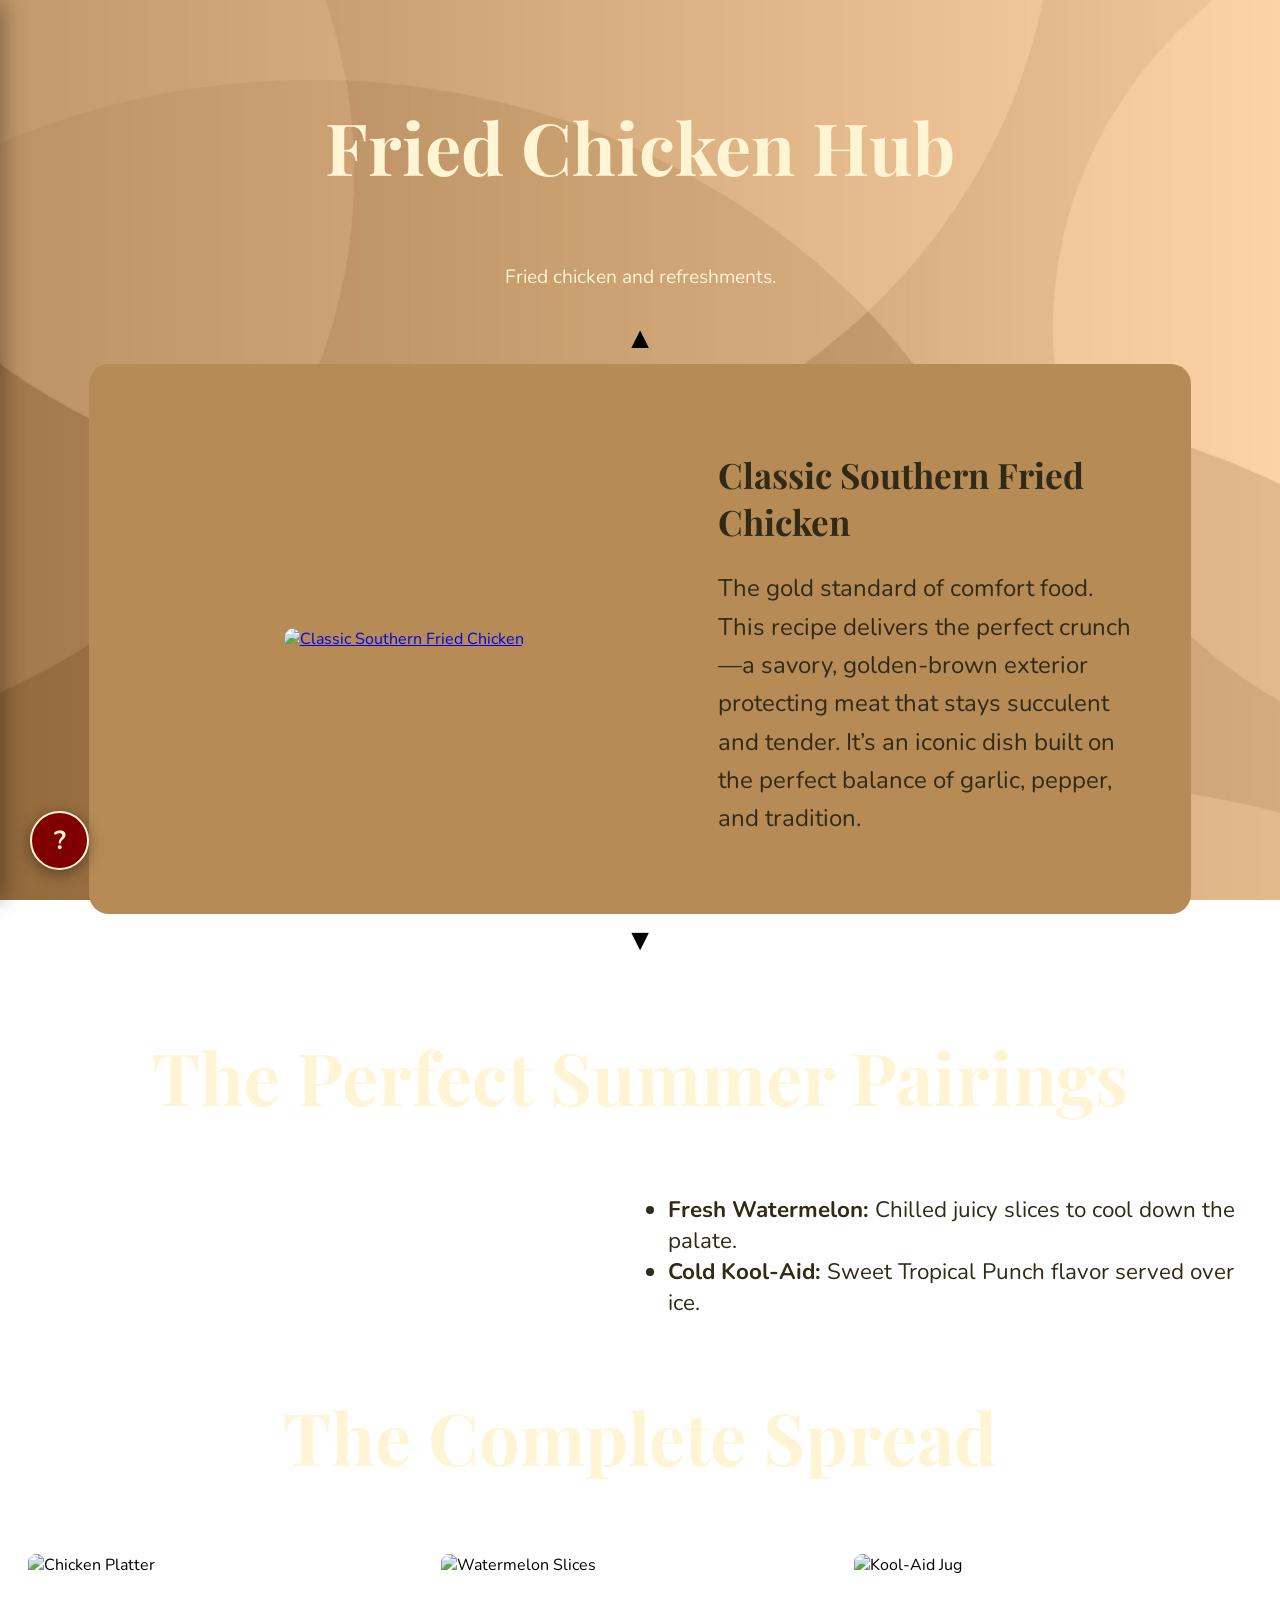
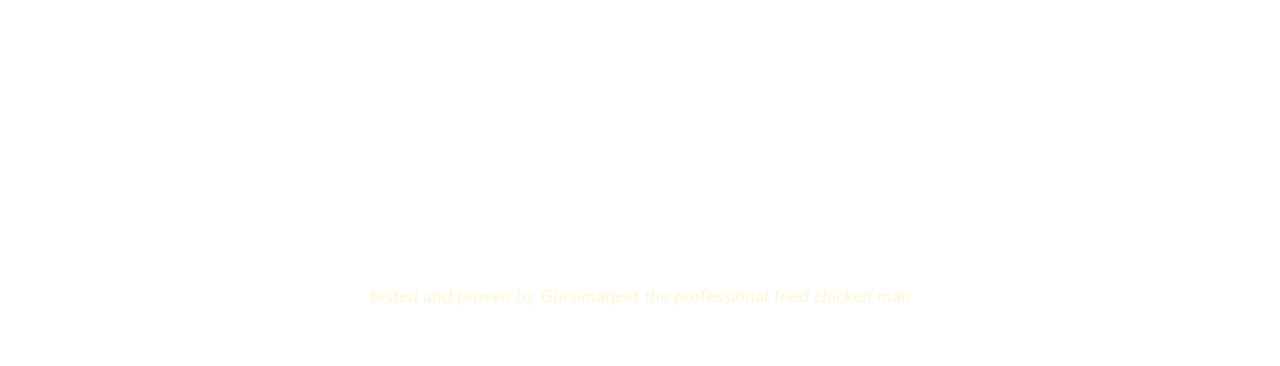
==== index.html @ 08ba00b5 "small refinements, removed unclear bg in recipe pages and rounded hero image" ====
<!DOCTYPE html>
<html lang="en">
<head>
    <meta charset="UTF-8">
    <title>Fried Chicken Hub</title>
    <link rel="stylesheet" href="koolaid.css">
</head>
<body>

<h1>Fried Chicken Hub</h1>
<p class="page-subtitle">Fried chicken and refreshments.</p>

<div class="recipe-wrapper" id="recipes-section">

    <button class="scroll-arrow" onclick="scrollUp()">▲</button>

    <div class="recipe-scroll">

        <div class="recipe-card">
            <div class="column-img">
                <a href="southern.html">
                    <img src="classic.avif" alt="Classic Southern Fried Chicken">
                </a>
            </div>

            <div class="column-text">
                <h3>Classic Southern Fried Chicken</h3>
                <p>
                    The gold standard of comfort food. This recipe delivers the perfect
                    crunch—a savory, golden-brown exterior protecting meat that stays
                    succulent and tender. It’s an iconic dish built on the perfect
                    balance of garlic, pepper, and tradition.
                </p>
            </div>
        </div>

        <div class="recipe-card">
            <div class="column-img">
                <a href="nashville.html">
                    <img src="nashville.jpg" alt="Nashville Hot Chicken">
                </a>
            </div>

            <div class="column-text">
                <h3>Nashville Hot Chicken</h3>
                <p>
                    Not just spicy, but legendary. This chicken is fried to a deep,
                    dark crisp and then finished with a fiery, cayenne-infused hot oil
                    paste. Served traditionally on a slice of white bread to soak up
                    the heat, it’s a bold, smoky, and addictive experience for those
                    who love a serious kick.
                </p>
            </div>
        </div>

        <div class="recipe-card">
            <div class="column-img">
                <a href="buttermilk.html">
                    <img src="buttermilk.jpg" alt="Crispy Buttermilk Tenders">
                </a>
            </div>

            <div class="column-text">
                <h3>Crispy Buttermilk Tenders</h3>
                <p>
                    A masterclass in texture, this recipe uses a tangy buttermilk
                    brine to tenderize the chicken from the inside out. The result is
                    an incredibly juicy, succulent bite encased in a signature light,
                    shattered-glass crust. It’s the perfect balance of mild acidity
                    and rich, savory seasoning.
                </p>
            </div>
        </div>

    </div>

    <button class="scroll-arrow" onclick="scrollDown()">▼</button>

</div>

<h2 id="pairings-section">The Perfect Summer Pairings</h2>
<div class="pairing-list">
    <ul>
        <li><strong>Fresh Watermelon:</strong> Chilled juicy slices to cool down the palate.</li>
        <li><strong>Cold Kool-Aid:</strong> Sweet Tropical Punch flavor served over ice.</li>
    </ul>    
</div>

<h2 id="gallery-section">The Complete Spread</h2>

<div class="bottom-gallery">
    <img src="chicken.jpg" alt="Chicken Platter">
    <img src="watermelon.jpeg" alt="Watermelon Slices">
    <img src="koolaid.jpg" alt="Kool-Aid Jug">
</div>

<div class="proven">
    <p>
        <em>tested and proven by Gursimarjeet the professional fried chicken man</em>
    </p>
</div>

<div class="help-widget">
    <input type="checkbox" id="help-toggle" class="help-toggle-input">
    <label for="help-toggle" class="help-btn">?</label>

    <div id="faq-sidebar" class="sidebar">
        <label for="help-toggle" class="close-btn">&#215;</label>
        <h3>Quick Navigation</h3>
        <ul>
            <li class="bubble-item">
                Where to find recipes?
                <span class="text-bubble">click on image for recipes</span>
            </li>
            <li><a href="#pairings-section">Where to find summer pairings?</a></li>
            <li><a href="#gallery-section">Where to find the complete spread gallery?</a></li>
        </ul>
    </div>
</div>

<script>
function scrollUp() {
    document.querySelector(".recipe-scroll").scrollBy({
        top: -550,
        behavior: "smooth"
    });
}

function scrollDown() {
    document.querySelector(".recipe-scroll").scrollBy({
        top: 550,
        behavior: "smooth"
    });
}
</script>

</body>
</html>
---- koolaid.css ----
@import url('https://fonts.googleapis.com/css2?family=Nunito:wght@400;600;700&family=Playfair+Display:wght@700&display=swap');

h1, h2 {
    font-family: 'Playfair Display', serif;
    color: #fff4d3;
    text-align: center;
    font-size: 4.5rem;
    margin-top: 70px;
    margin-bottom: 70px;
}

.page-subtitle {
    text-align: center;
    color: #fff4d3;
    font-size: 1.2rem;
}

/* Main page background */
body {
    font-family: 'Nunito', sans-serif;
    background-image: url("bg.png");
    background-size: cover;
    background-position: center;
    background-attachment: fixed;
    background-repeat: no-repeat;
    padding: 20px;
}

/* Recipe scroll */
.recipe-wrapper {
    width: 90%;
    max-width: 1300px;
    margin: 30px auto;
    text-align: center;
}

.recipe-scroll {
    width: 100%;
    height: 550px;
    overflow-y: auto;
    scroll-behavior: smooth;
    scroll-snap-type: y mandatory;
    scrollbar-width: none;
}

/* Recipe cards */
.recipe-card {
    height: 550px;
    box-sizing: border-box;
    display: flex;
    align-items: center;
    gap: 50px;
    padding: 50px;
    background: #b68b56;
    border-radius: 20px;
    scroll-snap-align: start;
}

/* Recipe images */
.recipe-card .column-img {
    flex: 1.5;
}

.recipe-card .column-img img {
    width: 100%;
    height: 400px;
    object-fit: cover;
    border-radius: 15px;
    transition: transform 0.3s ease, opacity 0.3s ease;
    cursor: pointer;
}

.recipe-card .column-img img:hover {
    transform: scale(1.05);
    opacity: 0.8;
    box-shadow: 0 4px 15px rgba(0,0,0,0.3);
}

/* Recipe text */
.recipe-card .column-text {
    flex: 1.2;
    text-align: left;
    color: #302a16;
}

.recipe-card .column-text h3 {
    font-family: 'Playfair Display', serif;
    font-size: 35px;
    margin-bottom: 20px;
}

.recipe-card .column-text p {
    font-size: 24px;
    line-height: 1.6;
}

/* Up and down arrows */
.scroll-arrow {
    display: block;
    margin: 8px auto;
    border: none;
    background: none;
    font-size: 30px;
    cursor: pointer;
}

/* Bottom gallery */
.bottom-gallery {
    display: grid;
    grid-template-columns: repeat(3, 1fr);
    gap: 15px;
}

.bottom-gallery img {
    width: 100%;
    height: 300px;
    object-fit: cover;
    border-radius: 8px;
}

.proven {
    text-align: center;
    color: #fff4d3;
    margin: 30px 0;
    font-size: 1.1rem;
}

/* Recipe page hero image */
.recipe-hero {
    width: 100%;
    height: 500px;
    object-fit: cover;
    border-radius: 4px;
    display: block;
    margin: 0 auto;
    border-radius: 15px;
}

/* Recipe page box */
.recipe-box {
    background-color: #b68b56;
    max-width: 1400px;
    margin: 40px auto;
    padding: 80px;
    border-radius: 30px;
    box-shadow: 0 5px 15px rgba(0,0,0,0.1);
    color: #302a16;
    font-size: 2.0rem;
}

/* Summer pairings */
.pairing-list {
    font-size: 1.4rem;
    margin-left: 600px;
    color: #302a16;
}

.back-nav {
    position: absolute;
    top: 85px;
    right: 200px;
}

.back-nav a {
    font-size: 60px;
    font-weight: bold;
    color: #333;
    text-decoration: none;
}

.back-nav a:hover {
    color: #e63946;
}

/* CSS-only Help Button & Sidebar (t18) */
.help-widget {
    position: fixed;
    z-index: 1000;
}

.help-toggle-input {
    display: none;
}

.help-btn {
    position: fixed;
    bottom: 30px;
    left: 30px;
    right: auto;
    width: 55px;
    height: 55px;
    border-radius: 50%;
    background: #800000;
    color: #fff4d3;
    border: 2px solid #fff4d3;
    font-size: 26px;
    font-weight: bold;
    display: flex;
    align-items: center;
    justify-content: center;
    cursor: pointer;
    z-index: 1000;
    box-shadow: 0 4px 15px rgba(0,0,0,0.4);
    user-select: none;
}

.sidebar {
    position: fixed;
    top: 0;
    left: -320px;
    right: auto;
    width: 320px;
    height: 100vh;
    background: #b68b56;
    border-right: 4px solid #800000;
    border-left: none;
    box-shadow: 5px 0 20px rgba(0,0,0,0.3);
    transition: left 0.35s ease;
    padding: 50px 25px 25px 25px;
    box-sizing: border-box;
    z-index: 1001;
    color: #302a16;
}

#help-toggle:checked ~ .sidebar {
    left: 0;
}

.close-btn {
    position: absolute;
    top: 15px;
    right: 20px;
    font-size: 32px;
    background: none;
    border: none;
    cursor: pointer;
    color: #302a16;
    user-select: none;
}

.sidebar h3 {
    font-family: 'Playfair Display', serif;
    font-size: 1.8rem;
    margin-bottom: 20px;
    color: #800000;
}

.sidebar ul {
    list-style: none;
    padding: 0;
}

.sidebar li {
    margin-bottom: 20px;
}

.bubble-item {
    font-size: 1.1rem;
    font-weight: 700;
    color: #302a16;
}

.text-bubble {
    display: block;
    position: relative;
    margin-top: 12px;
    background: #fff4d3;
    color: #302a16;
    font-size: 0.9rem;
    font-weight: 600;
    padding: 8px 12px;
    border-radius: 8px;
    border: 2px solid #800000;
    box-shadow: 0 3px 8px rgba(0,0,0,0.2);
}

.text-bubble::before {
    content: '';
    position: absolute;
    top: -8px;
    left: 24px;
    border-width: 0 6px 6px 6px;
    border-style: solid;
    border-color: transparent transparent #800000 transparent;
}

.text-bubble::after {
    content: '';
    position: absolute;
    top: -5px;
    left: 26px;
    border-width: 0 4px 4px 4px;
    border-style: solid;
    border-color: transparent transparent #fff4d3 transparent;
}

.sidebar a {
    color: #302a16;
    text-decoration: none;
    font-size: 1.1rem;
    font-weight: 600;
}

.sidebar a:hover {
    color: #800000;
    text-decoration: underline;
}
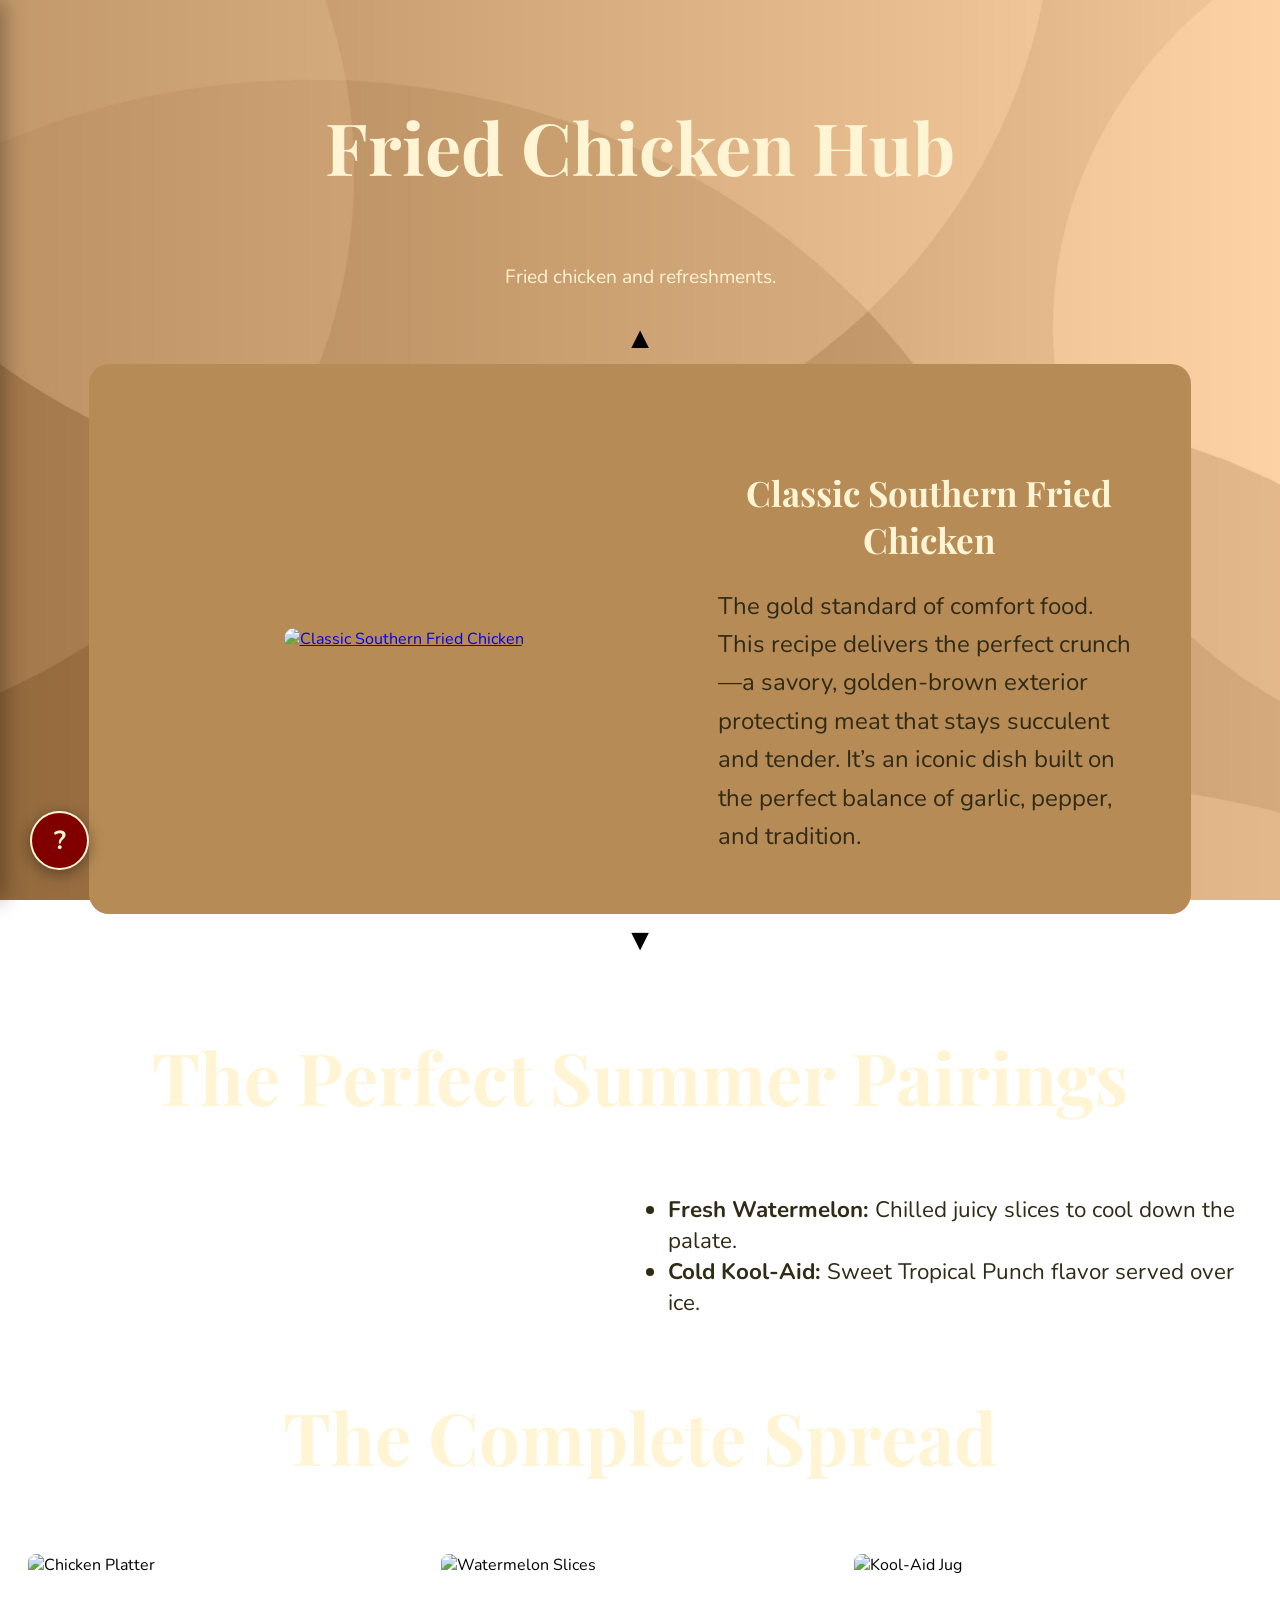
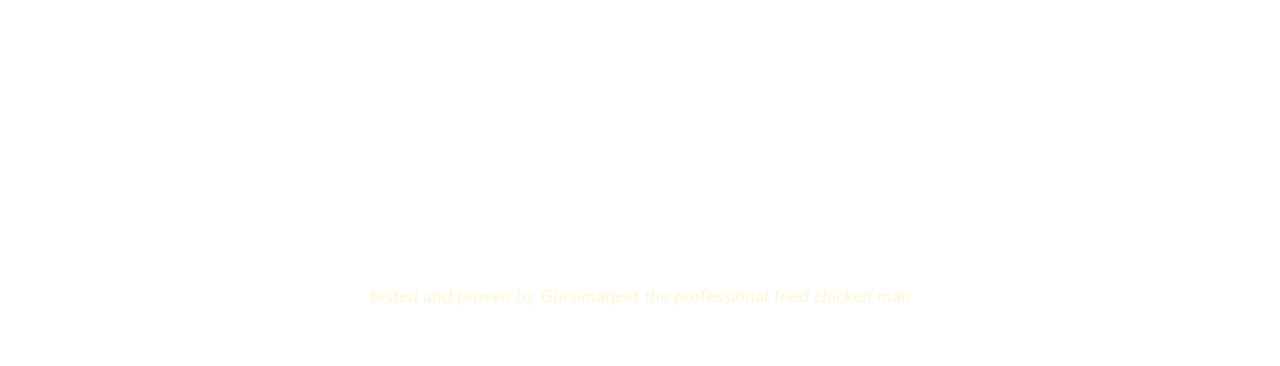
==== commit fd9d044d: "fixed some h3 error from the validator" ====
--- a/index.html
+++ b/index.html
@@ -24,7 +24,7 @@
             </div>
 
             <div class="column-text">
-                <h3>Classic Southern Fried Chicken</h3>
+                <h2>Classic Southern Fried Chicken</h2>
                 <p>
                     The gold standard of comfort food. This recipe delivers the perfect
                     crunch—a savory, golden-brown exterior protecting meat that stays
@@ -42,7 +42,7 @@
             </div>
 
             <div class="column-text">
-                <h3>Nashville Hot Chicken</h3>
+                <h2>Nashville Hot Chicken</h2>
                 <p>
                     Not just spicy, but legendary. This chicken is fried to a deep,
                     dark crisp and then finished with a fiery, cayenne-infused hot oil
@@ -61,7 +61,7 @@
             </div>
 
             <div class="column-text">
-                <h3>Crispy Buttermilk Tenders</h3>
+                <h2>Crispy Buttermilk Tenders</h2>
                 <p>
                     A masterclass in texture, this recipe uses a tangy buttermilk
                     brine to tenderize the chicken from the inside out. The result is
--- a/koolaid.css
+++ b/koolaid.css
@@ -83,7 +83,7 @@
     color: #302a16;
 }
 
-.recipe-card .column-text h3 {
+.recipe-card .column-text h2 {
     font-family: 'Playfair Display', serif;
     font-size: 35px;
     margin-bottom: 20px;
@@ -133,7 +133,6 @@
     border-radius: 4px;
     display: block;
     margin: 0 auto;
-    border-radius: 15px;
 }
 
 /* Recipe page box */
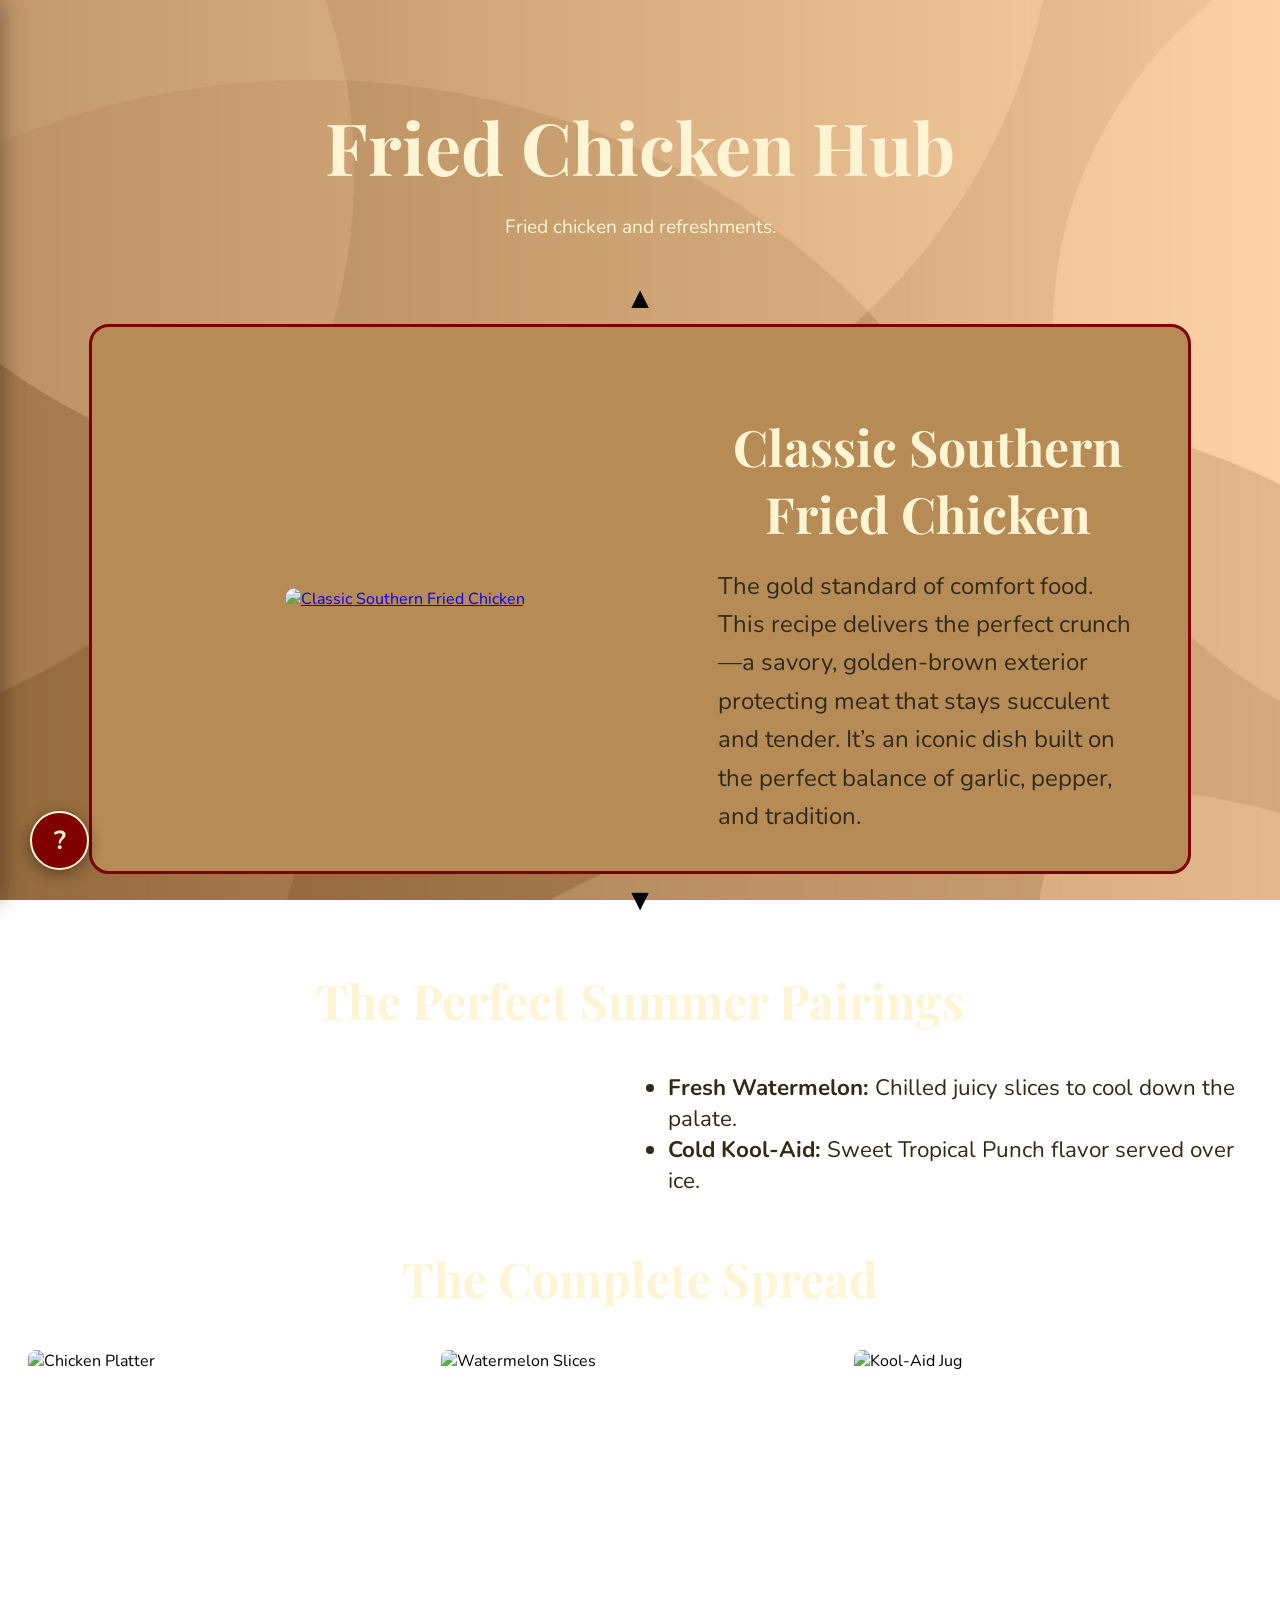
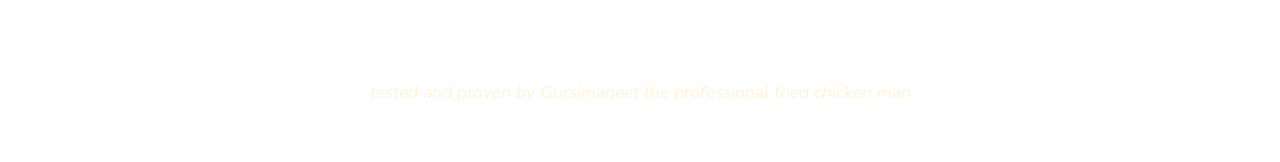
==== commit e3abfe76: "fixed magic number in script" ====
--- a/index.html
+++ b/index.html
@@ -120,15 +120,21 @@
 
 <script>
 function scrollUp() {
-    document.querySelector(".recipe-scroll").scrollBy({
-        top: -550,
+    const container = document.querySelector(".recipe-scroll");
+    const card = document.querySelector(".recipe-card");
+
+    container.scrollBy({
+        top: -card.offsetHeight,
         behavior: "smooth"
     });
 }
 
 function scrollDown() {
-    document.querySelector(".recipe-scroll").scrollBy({
-        top: 550,
+    const container = document.querySelector(".recipe-scroll");
+    const card = document.querySelector(".recipe-card");
+
+    container.scrollBy({
+        top: card.offsetHeight,
         behavior: "smooth"
     });
 }
--- a/koolaid.css
+++ b/koolaid.css
@@ -1,18 +1,28 @@
 @import url('https://fonts.googleapis.com/css2?family=Nunito:wght@400;600;700&family=Playfair+Display:wght@700&display=swap');
 
-h1, h2 {
+h1 {
     font-family: 'Playfair Display', serif;
     color: #fff4d3;
     text-align: center;
     font-size: 4.5rem;
     margin-top: 70px;
-    margin-bottom: 70px;
+    margin-bottom: 20px;
+}
+
+h2 {
+    font-family: 'Playfair Display', serif;
+    color: #fff4d3;
+    text-align: center;
+    font-size: 3rem;
+    margin-top: 50px;
+    margin-bottom: 40px;
 }
 
 .page-subtitle {
     text-align: center;
     color: #fff4d3;
     font-size: 1.2rem;
+    margin-bottom: 40px;
 }
 
 /* Main page background */
@@ -56,6 +66,9 @@
     scroll-snap-align: start;
 }
 
+.recipe-card {
+    border: 3px solid #800000;
+}
 /* Recipe images */
 .recipe-card .column-img {
     flex: 1.5;
@@ -85,13 +98,15 @@
 
 .recipe-card .column-text h2 {
     font-family: 'Playfair Display', serif;
-    font-size: 35px;
+    font-size: 50px;
     margin-bottom: 20px;
 }
 
 .recipe-card .column-text p {
     font-size: 24px;
     line-height: 1.6;
+    max-width: 600px;
+    margin: 0 auto;
 }
 
 /* Up and down arrows */
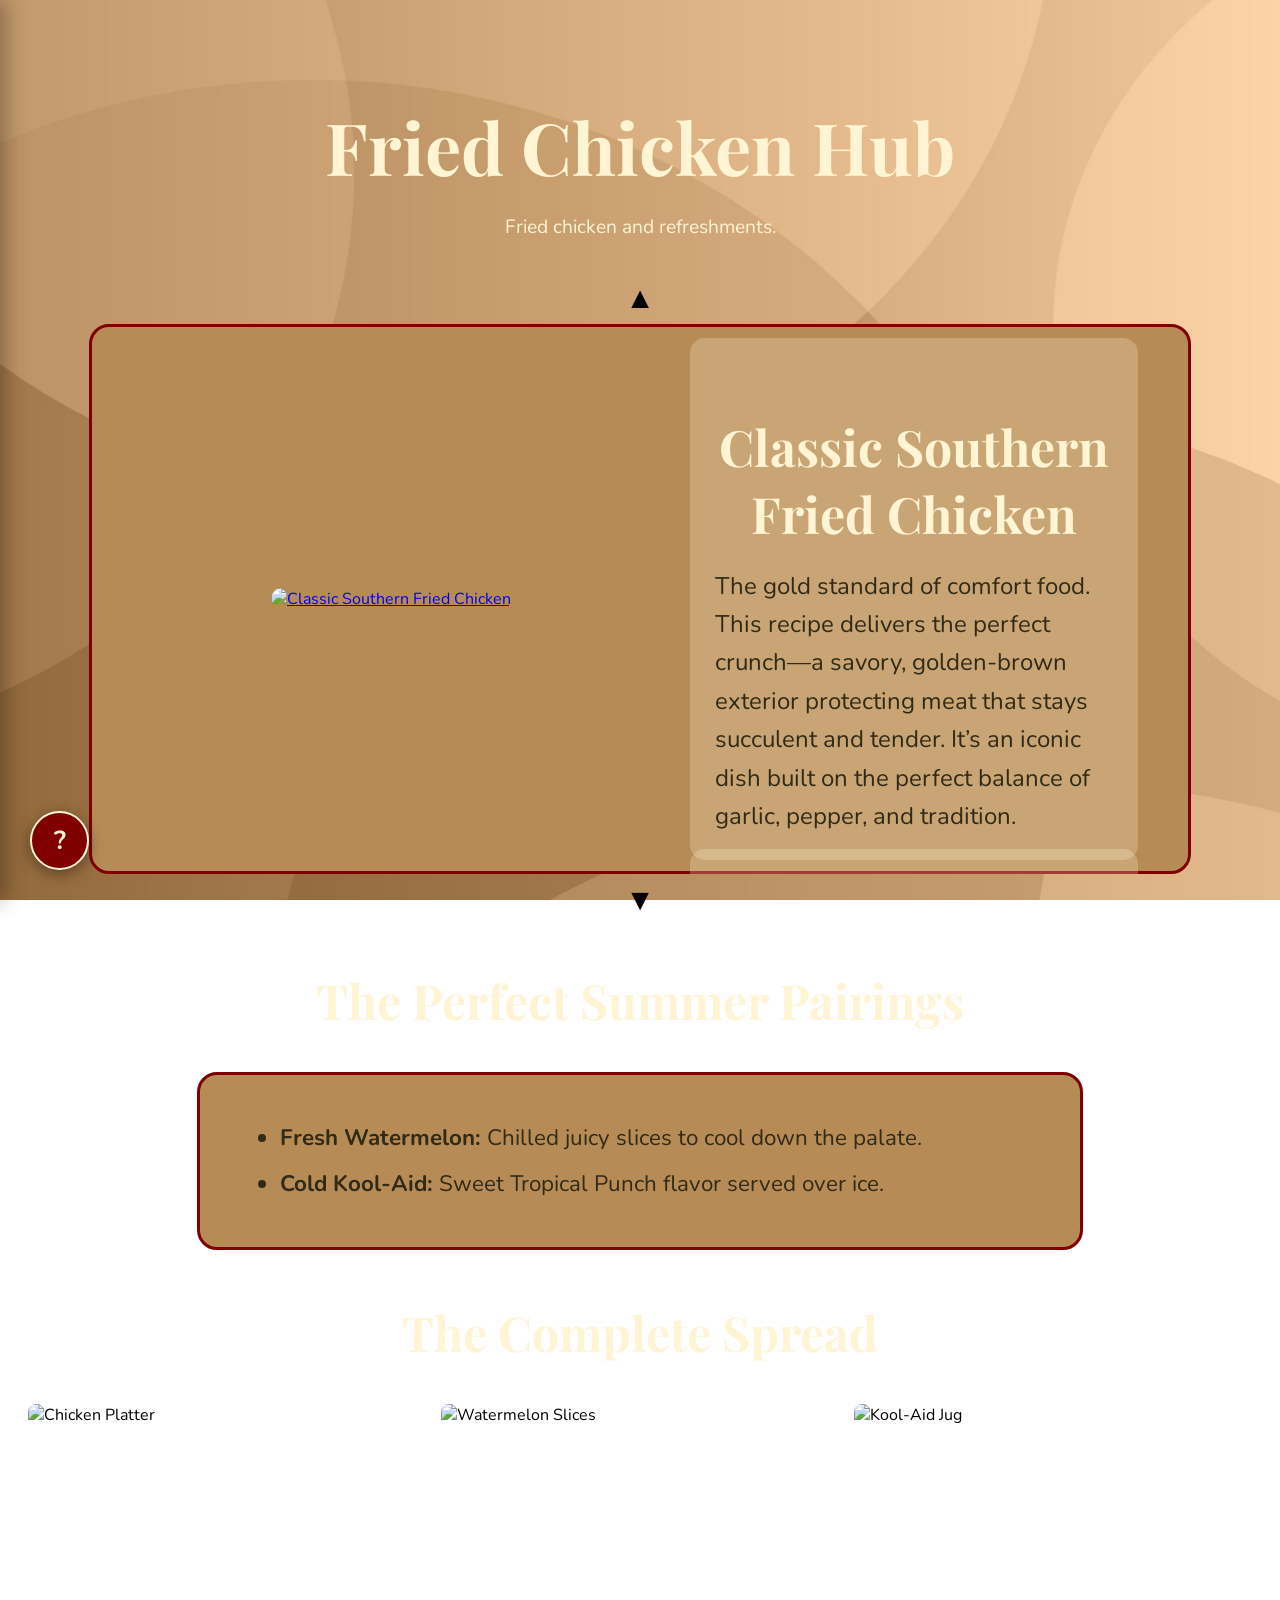
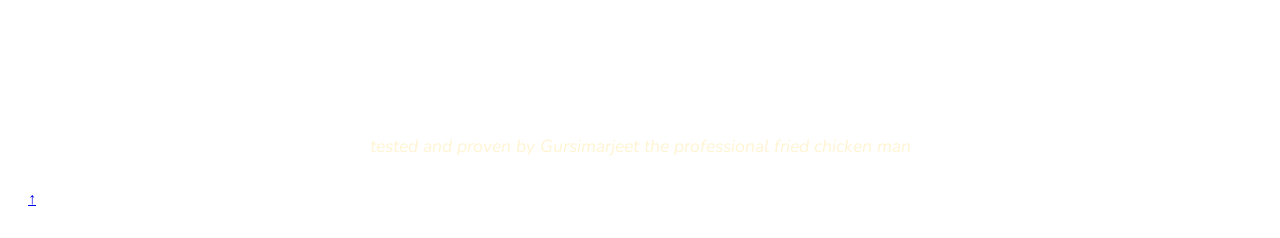
==== commit 98c5ce0f: "Add back-to-top link in html" ====
--- a/index.html
+++ b/index.html
@@ -139,6 +139,6 @@
     });
 }
 </script>
-
+<a href="#" class="back-to-top" aria-label="Back to top">↑</a>
 </body>
-</html>+</html>
--- a/koolaid.css
+++ b/koolaid.css
@@ -90,10 +90,14 @@
 }
 
 /* Recipe text */
+
 .recipe-card .column-text {
     flex: 1.2;
     text-align: left;
     color: #302a16;
+    background: rgba(255, 244, 211, 0.25);
+    padding: 25px;
+    border-radius: 15px;
 }
 
 .recipe-card .column-text h2 {
@@ -164,9 +168,18 @@
 
 /* Summer pairings */
 .pairing-list {
+    max-width: 800px;
+    margin: 0 auto 50px;
+    padding: 25px 40px;
+    background: #b68b56;
+    border: 3px solid #800000;
+    border-radius: 20px;
     font-size: 1.4rem;
-    margin-left: 600px;
-    color: #302a16;
+    color: #302a16;
+}
+
+.pairing-list li {
+    margin-bottom: 15px;
 }
 
 .back-nav {
@@ -216,6 +229,16 @@
     z-index: 1000;
     box-shadow: 0 4px 15px rgba(0,0,0,0.4);
     user-select: none;
+    
+}
+.help-btn {
+    ...
+    transition: transform 0.2s ease, background 0.2s ease;
+}
+
+.help-btn:hover {
+    transform: scale(1.1);
+    background: #a00000;
 }
 
 .sidebar {
@@ -236,6 +259,23 @@
     color: #302a16;
 }
 
+.sidebar a {
+    color: #302a16;
+    text-decoration: none;
+    font-size: 1.1rem;
+    font-weight: 600;
+    display: block;
+    padding: 8px;
+    border-radius: 8px;
+    transition: background 0.2s ease, color 0.2s ease;
+}
+
+.sidebar a:hover {
+    color: #800000;
+    background: #fff4d3;
+    text-decoration: none;
+}
+
 #help-toggle:checked ~ .sidebar {
     left: 0;
 }
@@ -318,4 +358,4 @@
 .sidebar a:hover {
     color: #800000;
     text-decoration: underline;
-}+}
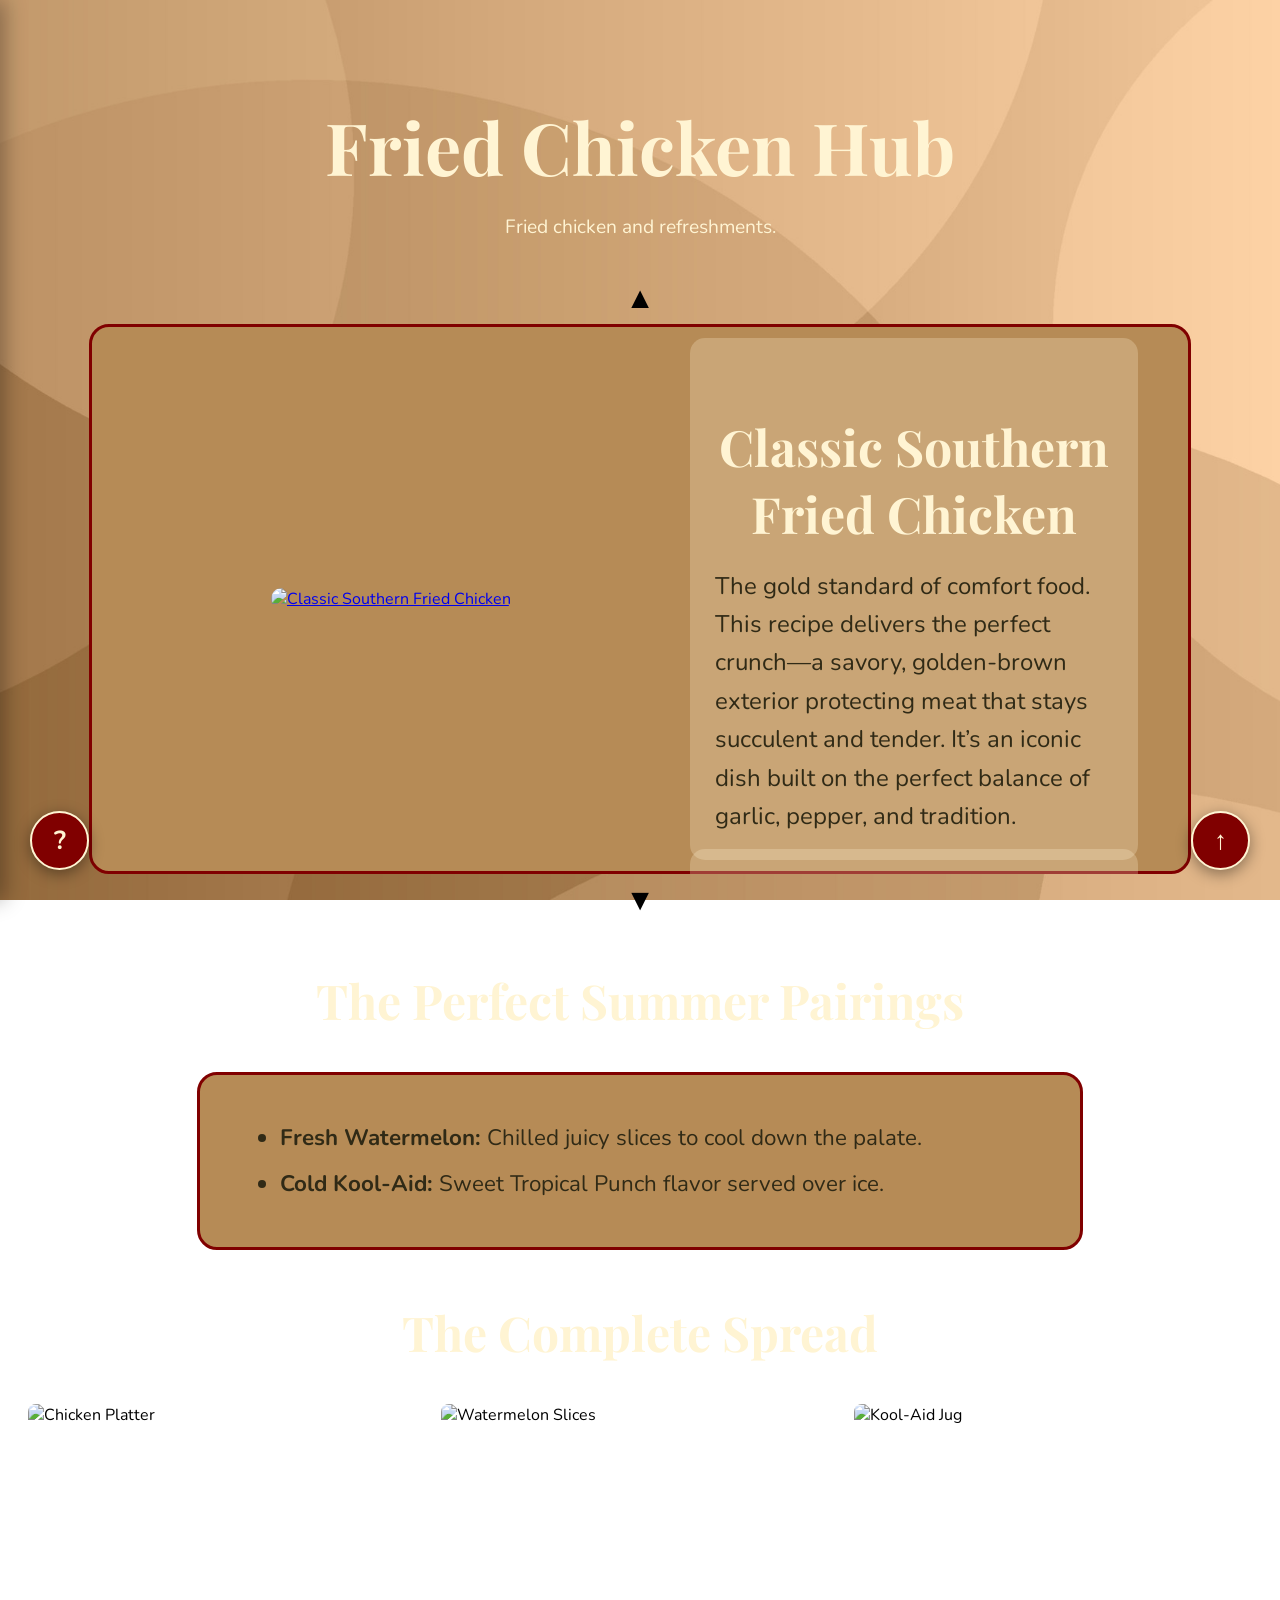
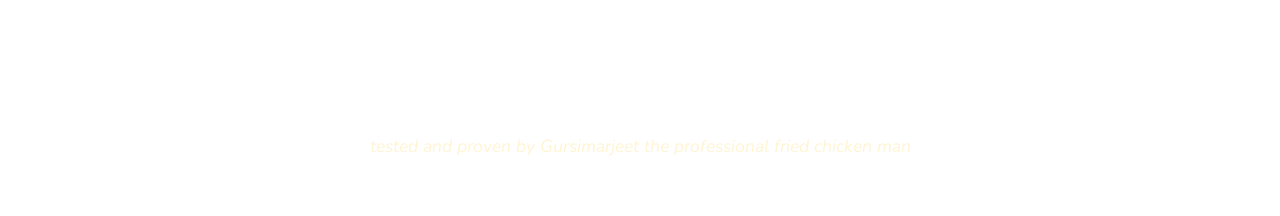
==== commit 914f4194: "Made scroll go back to top if user tries to further scroll below the 3 recipes" ====
--- a/index.html
+++ b/index.html
@@ -117,28 +117,39 @@
         </ul>
     </div>
 </div>
+    
+<script>
+const recipeScroll = document.querySelector(".recipe-scroll");
 
-<script>
+recipeScroll.addEventListener("scroll", () => {
+    if (recipeScroll.scrollTop + recipeScroll.clientHeight >= recipeScroll.scrollHeight - 5) {
+        recipeScroll.scrollTo({
+            top: 0,
+            behavior: "smooth"
+        });
+    }
+});
+
 function scrollUp() {
-    const container = document.querySelector(".recipe-scroll");
     const card = document.querySelector(".recipe-card");
 
-    container.scrollBy({
+    recipeScroll.scrollBy({
         top: -card.offsetHeight,
         behavior: "smooth"
     });
 }
 
 function scrollDown() {
-    const container = document.querySelector(".recipe-scroll");
     const card = document.querySelector(".recipe-card");
 
-    container.scrollBy({
+    recipeScroll.scrollBy({
         top: card.offsetHeight,
         behavior: "smooth"
     });
 }
 </script>
+    
 <a href="#" class="back-to-top" aria-label="Back to top">↑</a>
+    
 </body>
 </html>
--- a/koolaid.css
+++ b/koolaid.css
@@ -359,3 +359,28 @@
     color: #800000;
     text-decoration: underline;
 }
+
+.back-to-top {
+    position: fixed;
+    bottom: 30px;
+    right: 30px;
+    width: 55px;
+    height: 55px;
+    border-radius: 50%;
+    background: #800000;
+    color: #fff4d3;
+    border: 2px solid #fff4d3;
+    display: flex;
+    align-items: center;
+    justify-content: center;
+    text-decoration: none;
+    font-size: 26px;
+    font-weight: bold;
+    box-shadow: 0 4px 15px rgba(0,0,0,0.4);
+    transition: transform 0.2s ease, background 0.2s ease;
+}
+
+.back-to-top:hover {
+    transform: scale(1.1);
+    background: #a00000;
+}
